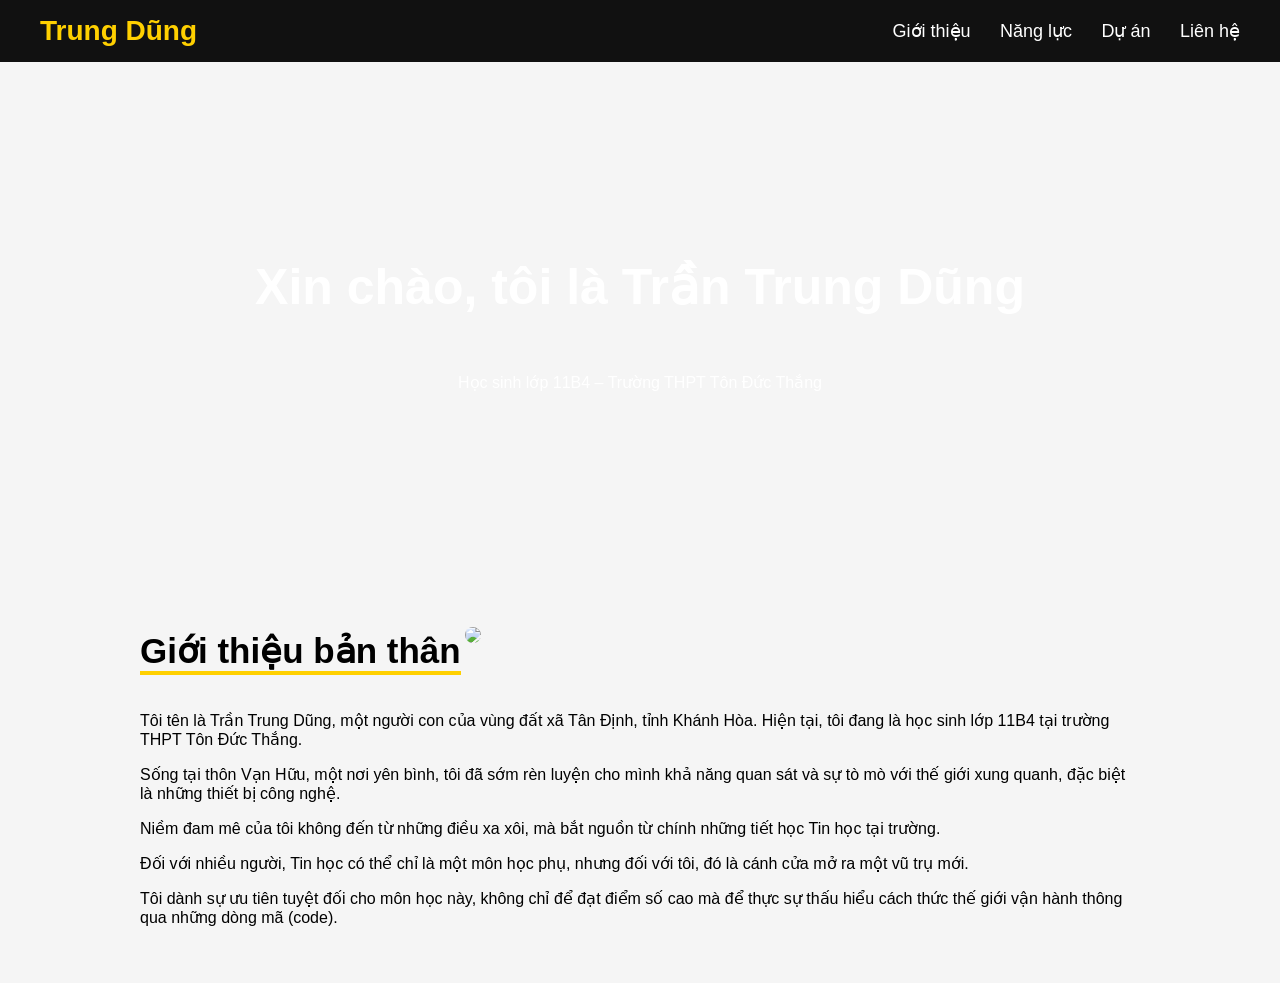
==== index.html @ 5312129a "Create index.html" ====
<!DOCTYPE html>
<html>
<head>
<title>Portfolio Trần Trung Dũng</title>
<link rel="stylesheet" href="style.css">
</head>

<body>

<header>
<div class="logo">Trung Dũng</div>

<nav>
<a href="index.html">Giới thiệu</a>
<a href="nangluc.html">Năng lực</a>
<a href="duan.html">Dự án</a>
<a href="lienhe.html">Liên hệ</a>
</nav>

</header>

<section class="hero">

<h1>Xin chào, tôi là Trần Trung Dũng</h1>
<p>Học sinh lớp 11B4 – Trường THPT Tôn Đức Thắng</p>

</section>

<div class="container">

<h2 class="section-title">Giới thiệu bản thân</h2>

<img src="https://images.unsplash.com/photo-1519389950473-47ba0277781c">

<p>
Tôi tên là Trần Trung Dũng, một người con của vùng đất xã Tân Định, tỉnh Khánh Hòa. Hiện tại, tôi đang là học sinh lớp 11B4 tại trường THPT Tôn Đức Thắng.
</p>

<p>
Sống tại thôn Vạn Hữu, một nơi yên bình, tôi đã sớm rèn luyện cho mình khả năng quan sát và sự tò mò với thế giới xung quanh, đặc biệt là những thiết bị công nghệ.
</p>

<p>
Niềm đam mê của tôi không đến từ những điều xa xôi, mà bắt nguồn từ chính những tiết học Tin học tại trường.
</p>

<p>
Đối với nhiều người, Tin học có thể chỉ là một môn học phụ, nhưng đối với tôi, đó là cánh cửa mở ra một vũ trụ mới.
</p>

<p>
Tôi dành sự ưu tiên tuyệt đối cho môn học này, không chỉ để đạt điểm số cao mà để thực sự thấu hiểu cách thức thế giới vận hành thông qua những dòng mã (code).
</p>

</div>

</body>
</html>
---- style.css ----
body{
font-family: Arial, sans-serif;
margin:0;
background:#f5f5f5;
animation: fadein 0.6s;
}

@keyframes fadein{
from{opacity:0; transform:translateY(20px)}
to{opacity:1}
}

header{
background:#111;
color:white;
padding:15px 40px;
display:flex;
justify-content:space-between;
align-items:center;
}

.logo{
color:#ffd000;
font-size:28px;
font-weight:bold;
}

nav a{
color:white;
margin-left:25px;
text-decoration:none;
font-size:18px;
}

nav a:hover{
color:#ffd000;
}

.hero{
height:500px;
background:url("https://images.unsplash.com/photo-1518770660439-4636190af475") center/cover;
display:flex;
flex-direction:column;
justify-content:center;
align-items:center;
color:white;
text-align:center;
}

.hero h1{
font-size:50px;
}

.container{
max-width:1000px;
margin:auto;
padding:40px;
}

.section-title{
font-size:35px;
margin-bottom:20px;
border-bottom:4px solid #ffd000;
display:inline-block;
}

img{
width:100%;
border-radius:10px;
margin:20px 0;
}

.skill{
margin:20px 0;
}

.bar{
height:20px;
background:#ddd;
border-radius:20px;
overflow:hidden;
}

.bar div{
height:100%;
background:#ffd000;
}

.card{
background:white;
padding:20px;
border-radius:10px;
box-shadow:0 5px 15px rgba(0,0,0,0.1);
margin:20px 0;
}

input,textarea{
width:100%;
padding:10px;
margin:10px 0;
}

button{
background:#ffd000;
border:none;
padding:10px 20px;
cursor:pointer;
font-weight:bold;
}

.comment{
background:#eee;
padding:10px;
margin-top:10px;
border-radius:6px;
}
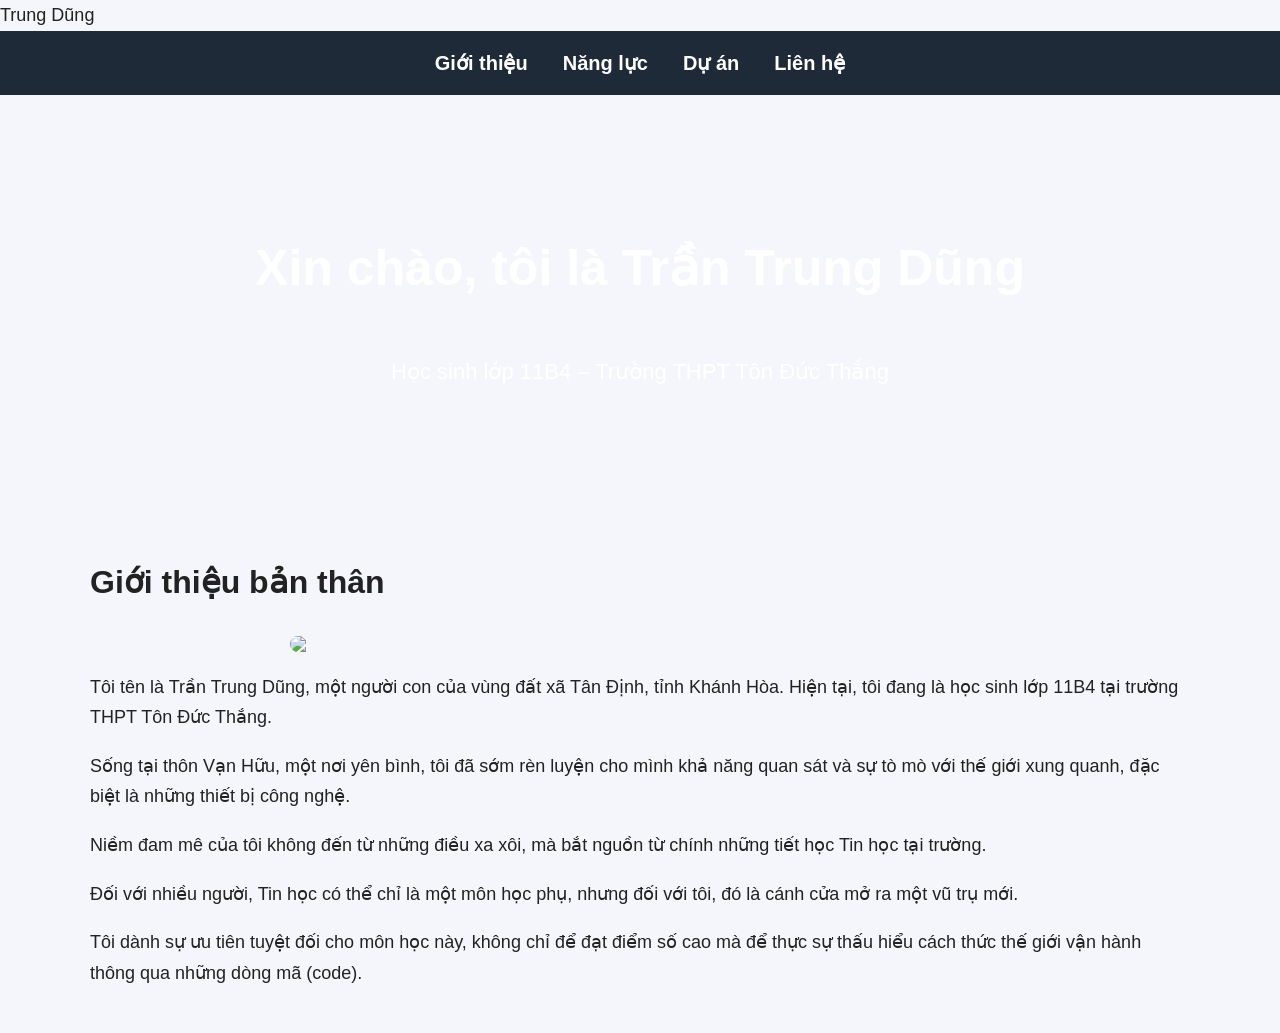
==== commit 79d42fb0: "Update index.html" ====
--- a/index.html
+++ b/index.html
@@ -21,8 +21,13 @@
 
 <section class="hero">
 
+<div class="hero">
+
 <h1>Xin chào, tôi là Trần Trung Dũng</h1>
+
 <p>Học sinh lớp 11B4 – Trường THPT Tôn Đức Thắng</p>
+
+</div>
 
 </section>
 
--- a/style.css
+++ b/style.css
@@ -1,44 +1,150 @@
 body{
 font-family: Arial, sans-serif;
+font-size: 18px;
+line-height: 1.7;
 margin:0;
-background:#f5f5f5;
-animation: fadein 0.6s;
+background:#f4f6fb;
+color:#222;
 }
 
-@keyframes fadein{
-from{opacity:0; transform:translateY(20px)}
-to{opacity:1}
+.container{
+width:90%;
+max-width:1100px;
+margin:auto;
+padding:30px;
 }
 
-header{
-background:#111;
-color:white;
-padding:15px 40px;
-display:flex;
-justify-content:space-between;
-align-items:center;
+h1{
+font-size:40px;
+margin-bottom:20px;
 }
 
-.logo{
-color:#ffd000;
-font-size:28px;
-font-weight:bold;
+h2{
+font-size:32px;
+margin-top:30px;
+}
+
+h3{
+font-size:24px;
+margin-top:20px;
+}
+
+p{
+font-size:18px;
+margin-bottom:15px;
+}
+
+li{
+font-size:18px;
+margin-bottom:8px;
+}
+
+img{
+width:100%;
+max-width:700px;
+display:block;
+margin:20px auto;
+border-radius:10px;
+}
+
+nav{
+background:#1e2a38;
+padding:15px;
+text-align:center;
 }
 
 nav a{
 color:white;
-margin-left:25px;
 text-decoration:none;
+margin:0 15px;
+font-size:20px;
+font-weight:bold;
+}
+
+nav a:hover{
+color:#ffd166;
+}
+.title{
+text-align:center;
+font-size:36px;
+margin-top:40px;
+}
+
+.comment-box{
+max-width:600px;
+margin:auto;
+display:flex;
+flex-direction:column;
+gap:10px;
+}
+
+.comment-box input,
+.comment-box textarea{
+padding:10px;
+font-size:16px;
+border-radius:8px;
+border:1px solid #ccc;
+}
+
+.comment-box textarea{
+height:80px;
+resize:none;
+}
+
+.comment-box button{
+background:#4c6ef5;
+color:white;
+border:none;
+padding:10px;
+border-radius:20px;
+cursor:pointer;
+font-size:16px;
+}
+
+.comment-box button:hover{
+background:#364fc7;
+}
+
+#comments{
+max-width:700px;
+margin:30px auto;
+}
+
+.comment{
+background:white;
+padding:15px;
+border-radius:10px;
+margin-bottom:10px;
+box-shadow:0 2px 6px rgba(0,0,0,0.1);
+animation:fade 0.4s;
+}
+
+.comment b{
 font-size:18px;
 }
 
-nav a:hover{
-color:#ffd000;
+.time{
+font-size:13px;
+color:gray;
+margin-left:10px;
 }
 
+.delete{
+float:right;
+color:red;
+cursor:pointer;
+font-size:14px;
+}
+
+@keyframes fade{
+from{opacity:0; transform:translateY(10px)}
+to{opacity:1; transform:translateY(0)}
+}
 .hero{
-height:500px;
-background:url("https://images.unsplash.com/photo-1518770660439-4636190af475") center/cover;
+background-image:url("bg.jpg");
+background-size:cover;
+background-position:center;
+height:400px;
 display:flex;
 flex-direction:column;
 justify-content:center;
@@ -51,66 +157,6 @@
 font-size:50px;
 }
 
-.container{
-max-width:1000px;
-margin:auto;
-padding:40px;
+.hero p{
+font-size:22px;
 }
-
-.section-title{
-font-size:35px;
-margin-bottom:20px;
-border-bottom:4px solid #ffd000;
-display:inline-block;
-}
-
-img{
-width:100%;
-border-radius:10px;
-margin:20px 0;
-}
-
-.skill{
-margin:20px 0;
-}
-
-.bar{
-height:20px;
-background:#ddd;
-border-radius:20px;
-overflow:hidden;
-}
-
-.bar div{
-height:100%;
-background:#ffd000;
-}
-
-.card{
-background:white;
-padding:20px;
-border-radius:10px;
-box-shadow:0 5px 15px rgba(0,0,0,0.1);
-margin:20px 0;
-}
-
-input,textarea{
-width:100%;
-padding:10px;
-margin:10px 0;
-}
-
-button{
-background:#ffd000;
-border:none;
-padding:10px 20px;
-cursor:pointer;
-font-weight:bold;
-}
-
-.comment{
-background:#eee;
-padding:10px;
-margin-top:10px;
-border-radius:6px;
-}
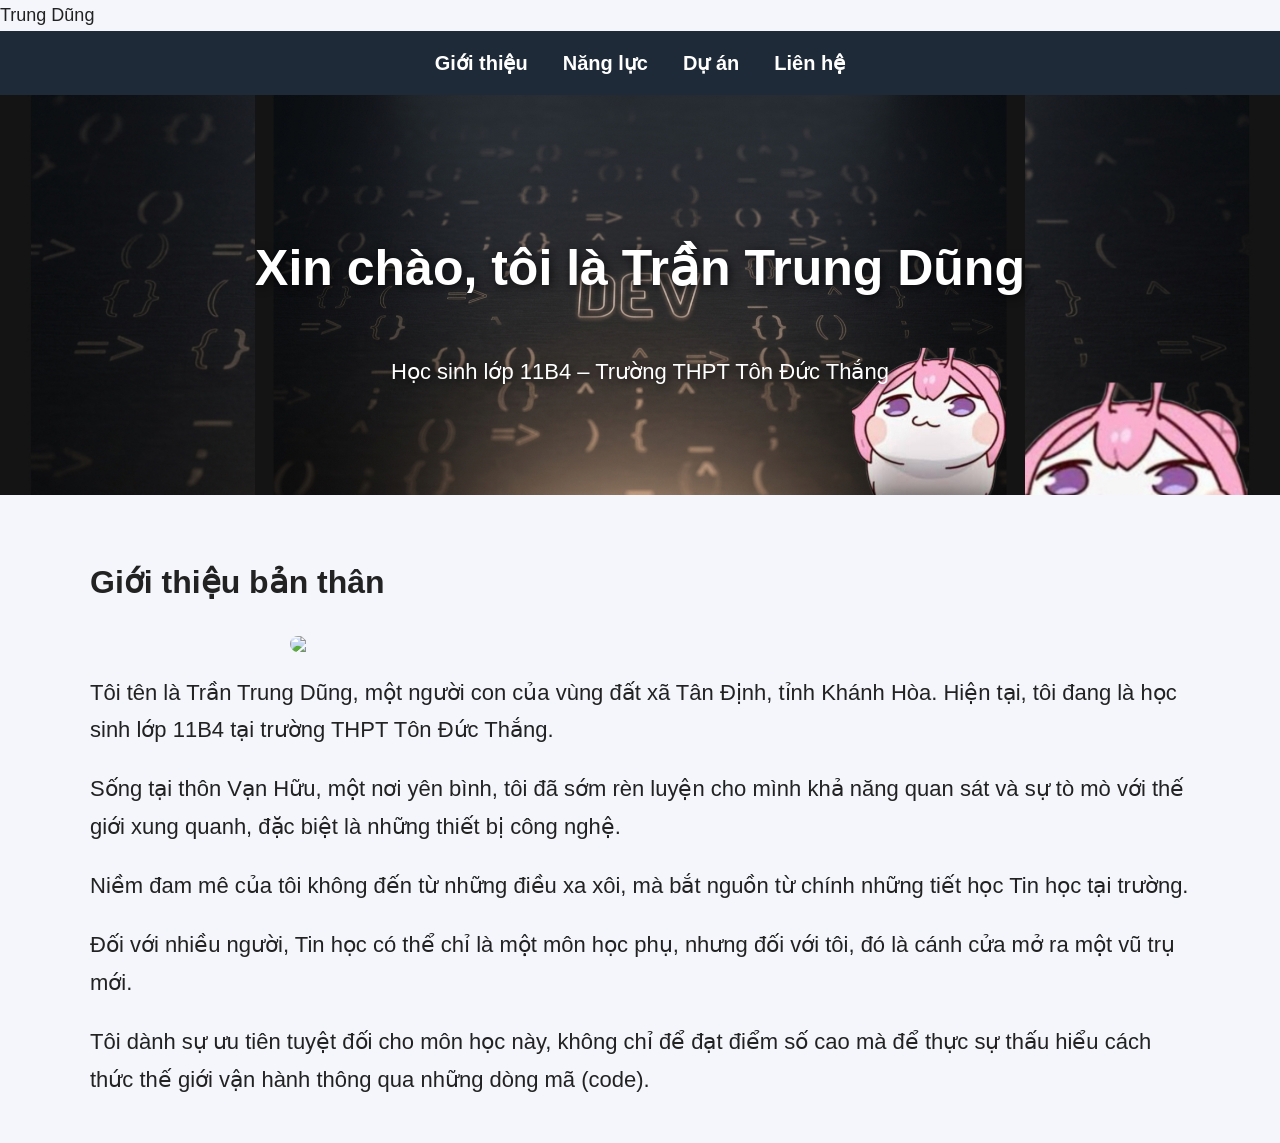
==== commit 65df7536: "Update index.html" ====
--- a/index.html
+++ b/index.html
@@ -61,3 +61,19 @@
 
 </body>
 </html>
+<script>
+document.querySelectorAll("a").forEach(link=>{
+link.addEventListener("click",function(e){
+const href=this.getAttribute("href");
+
+if(href && !href.startsWith("#")){
+e.preventDefault();
+document.body.classList.add("fade-out");
+
+setTimeout(()=>{
+window.location=href;
+},500);
+}
+});
+});
+</script>
--- a/style.css
+++ b/style.css
@@ -30,12 +30,12 @@
 }
 
 p{
-font-size:18px;
+font-size:22px;
 margin-bottom:15px;
 }
 
 li{
-font-size:18px;
+font-size:22px;
 margin-bottom:8px;
 }
 
@@ -64,6 +64,7 @@
 nav a:hover{
 color:#ffd166;
 }
+
 .title{
 text-align:center;
 font-size:36px;
@@ -140,9 +141,11 @@
 from{opacity:0; transform:translateY(10px)}
 to{opacity:1; transform:translateY(0)}
 }
+
 .hero{
-background-image:url("bg.jpg");
+background-image:url(IMG_3012.jpeg);
 background-size:cover;
+background-repeat:no-repeat;
 background-position:center;
 height:400px;
 display:flex;
@@ -155,8 +158,102 @@
 
 .hero h1{
 font-size:50px;
+text-shadow: 2px 2px 10px rgba(0,0,0,0.7);
+animation: fadeIn 2s ease;
 }
 
 .hero p{
 font-size:22px;
-}
+text-shadow: 2px 2px 10px rgba(0,0,0,0.7);
+animation: fadeIn 3s ease;
+}
+
+@keyframes fadeIn{
+from{
+opacity:0;
+transform:translateY(20px);
+}
+to{
+opacity:1;
+transform:translateY(0);
+}
+}
+
+body{
+animation: pageFade 0.6s ease;
+}
+
+.skill{
+margin-bottom:20px;
+}
+
+.skill-bar{
+width:100%;
+height:12px;
+background:#ddd;
+border-radius:10px;
+overflow:hidden;
+}
+
+.skill-fill{
+height:100%;
+border-radius:10px;
+}
+
+.html{
+width:85%;
+background:#ff6b6b;
+}
+
+.css{
+width:75%;
+background:#4dabf7;
+}
+
+.js{
+width:60%;
+background:#ffd43b;
+}
+
+.logic{
+width:90%;
+background:#9b59b6;
+}
+
+.coding{
+width:80%;
+background:#27ae60;
+}
+
+.learning{
+width:85%;
+background:#e67e22;
+}
+
+.debug{
+width:75%;
+background:#e74c3c;
+}
+/* hiệu ứng chuyển trang */
+.fade-out{
+opacity:0;
+transition:opacity 0.5s;
+}
+
+.fade-in{
+opacity:1;
+transition:opacity 0.5s;
+}
+
+body{
+animation: fadePageIn 0.5s;
+}
+
+@keyframes fadePageIn{
+from{
+opacity:0;
+}
+to{
+opacity:1;
+}
+}
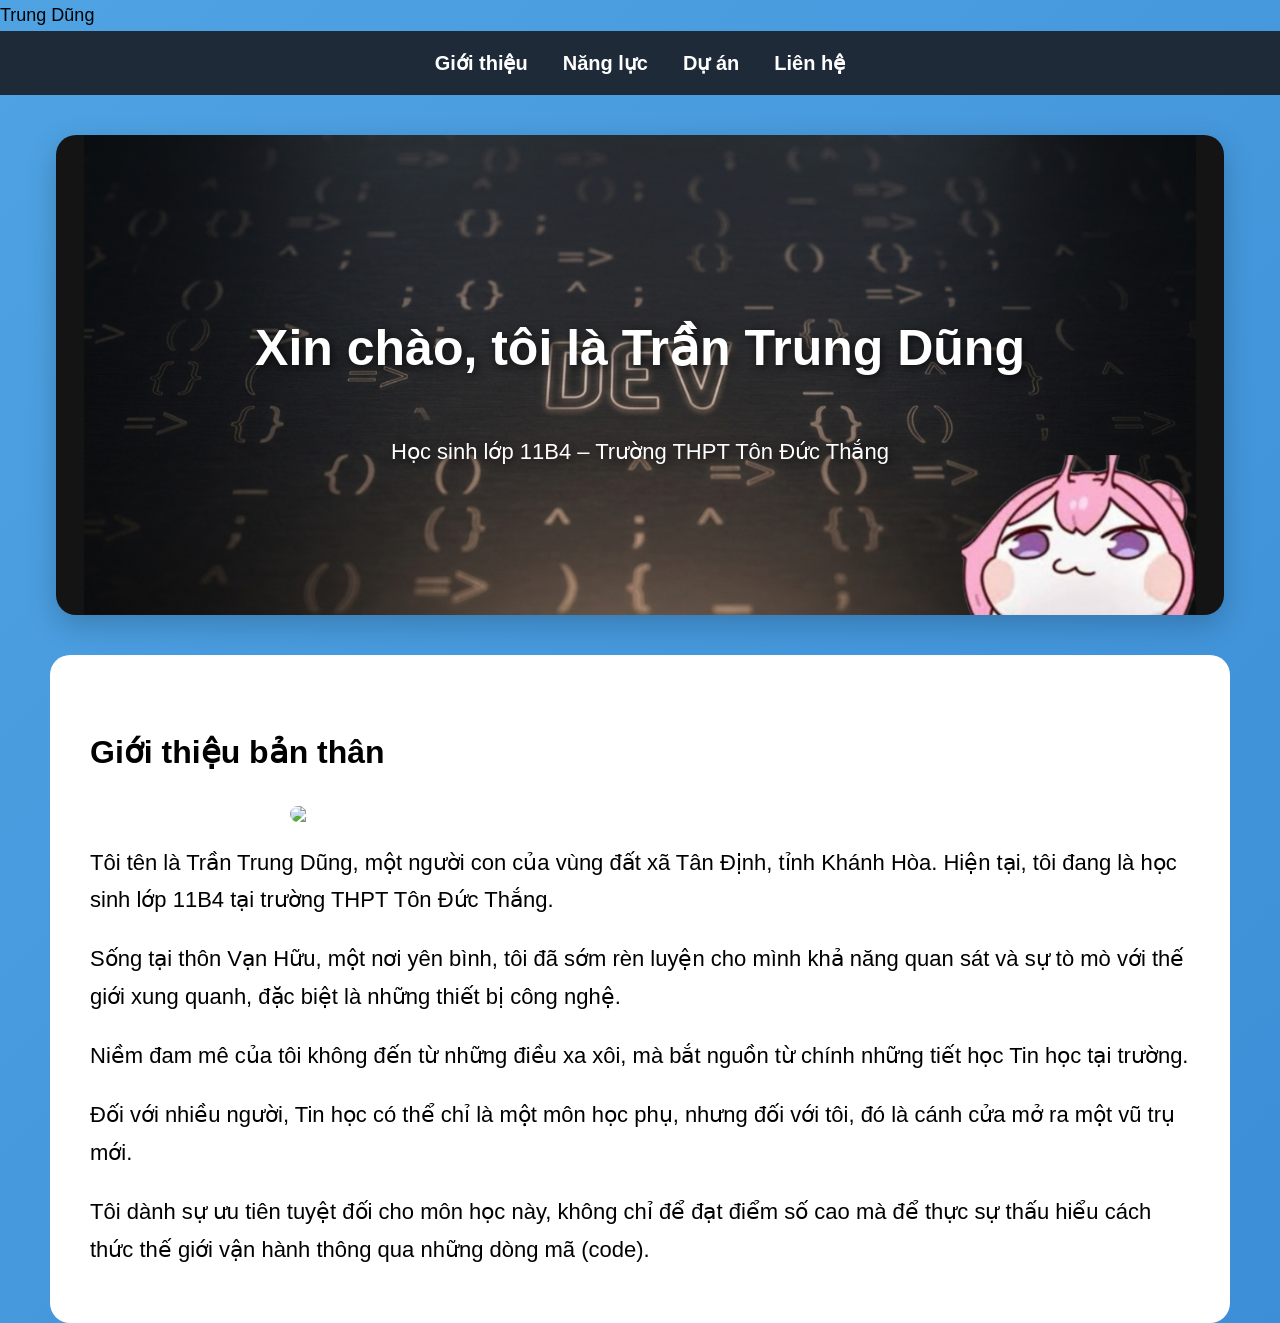
==== commit 30f7f347: "Update index.html" ====
--- a/index.html
+++ b/index.html
@@ -19,15 +19,12 @@
 
 </header>
 
+
 <section class="hero">
-
-<div class="hero">
 
 <h1>Xin chào, tôi là Trần Trung Dũng</h1>
 
 <p>Học sinh lớp 11B4 – Trường THPT Tôn Đức Thắng</p>
-
-</div>
 
 </section>
 
--- a/style.css
+++ b/style.css
@@ -1,17 +1,19 @@
 body{
 font-family: Arial, sans-serif;
-font-size: 18px;
-line-height: 1.7;
+font-size:18px;
+line-height:1.7;
 margin:0;
-background:#f4f6fb;
-color:#222;
+background: linear-gradient(135deg,#4fa3e3,#3c8ed6);
+color:#000;
 }
 
 .container{
 width:90%;
 max-width:1100px;
 margin:auto;
-padding:30px;
+padding:40px;
+background:white;
+border-radius:20px;
 }
 
 h1{
@@ -237,16 +239,16 @@
 /* hiệu ứng chuyển trang */
 .fade-out{
 opacity:0;
-transition:opacity 0.5s;
+transition:opacity 0.3s;
 }
 
 .fade-in{
 opacity:1;
-transition:opacity 0.5s;
+transition:opacity 0.3s;
 }
 
 body{
-animation: fadePageIn 0.5s;
+animation: fadePageIn 0.3s;
 }
 
 @keyframes fadePageIn{
@@ -257,3 +259,11 @@
 opacity:1;
 }
 }
+section{
+background:white;
+margin:40px auto;
+width:85%;
+padding:40px;
+border-radius:20px;
+box-shadow:0 10px 30px rgba(0,0,0,0.2);
+}
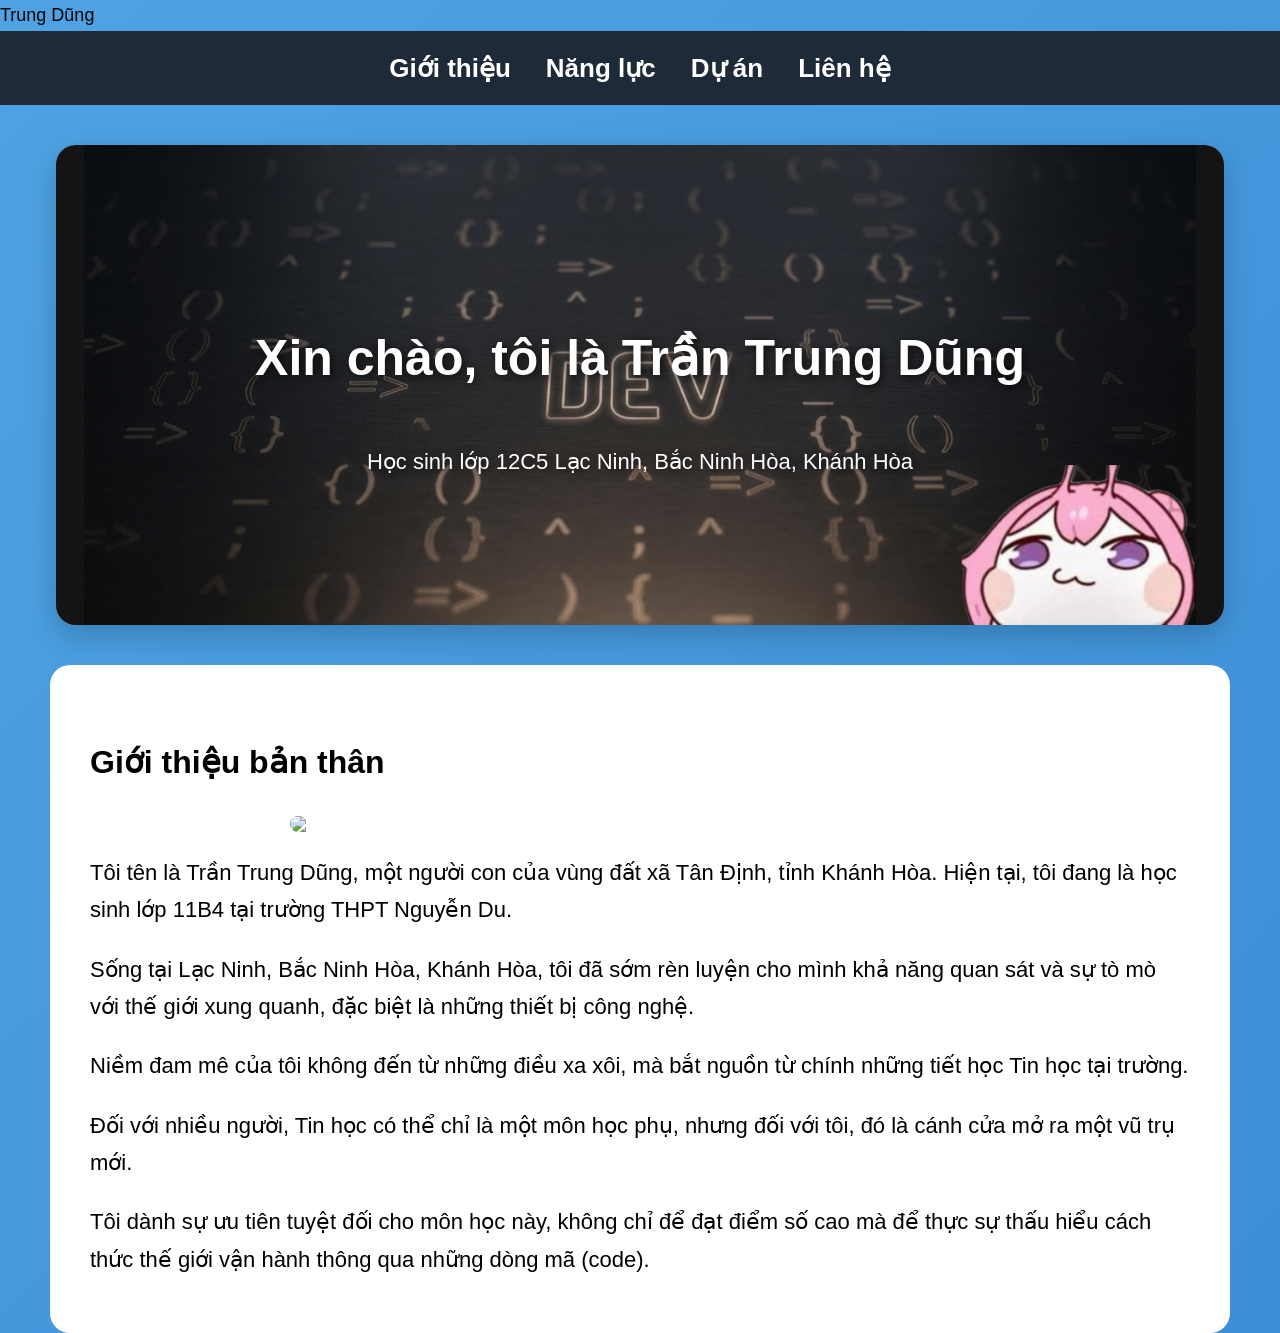
==== commit f0308eef: "Update index.html" ====
--- a/index.html
+++ b/index.html
@@ -24,7 +24,7 @@
 
 <h1>Xin chào, tôi là Trần Trung Dũng</h1>
 
-<p>Học sinh lớp 11B4 – Trường THPT Tôn Đức Thắng</p>
+<p>Học sinh lớp 12C5 Lạc Ninh, Bắc Ninh Hòa, Khánh Hòa</p>
 
 </section>
 
@@ -35,11 +35,11 @@
 <img src="https://images.unsplash.com/photo-1519389950473-47ba0277781c">
 
 <p>
-Tôi tên là Trần Trung Dũng, một người con của vùng đất xã Tân Định, tỉnh Khánh Hòa. Hiện tại, tôi đang là học sinh lớp 11B4 tại trường THPT Tôn Đức Thắng.
+Tôi tên là Trần Trung Dũng, một người con của vùng đất xã Tân Định, tỉnh Khánh Hòa. Hiện tại, tôi đang là học sinh lớp 11B4 tại trường THPT Nguyễn Du.
 </p>
 
 <p>
-Sống tại thôn Vạn Hữu, một nơi yên bình, tôi đã sớm rèn luyện cho mình khả năng quan sát và sự tò mò với thế giới xung quanh, đặc biệt là những thiết bị công nghệ.
+Sống tại Lạc Ninh, Bắc Ninh Hòa, Khánh Hòa, tôi đã sớm rèn luyện cho mình khả năng quan sát và sự tò mò với thế giới xung quanh, đặc biệt là những thiết bị công nghệ.
 </p>
 
 <p>
--- a/style.css
+++ b/style.css
@@ -248,7 +248,7 @@
 }
 
 body{
-animation: fadePageIn 0.3s;
+animation: fadePageIn 0.15s;
 }
 
 @keyframes fadePageIn{
@@ -267,3 +267,29 @@
 border-radius:20px;
 box-shadow:0 10px 30px rgba(0,0,0,0.2);
 }
+img{
+transition:0.3s;
+}
+
+img:hover{
+transform:scale(1.05);
+}
+nav a{
+font-size:26px;
+font-weight:bold;
+margin:15px;
+text-decoration:none;
+color:white;
+}
+
+nav a:hover{
+color:#0077ff;
+}
+html{
+scroll-behavior: smooth;
+}
+#nangluc p{
+font-size:20px;
+line-height:1.8;
+margin-top:15px;
+}
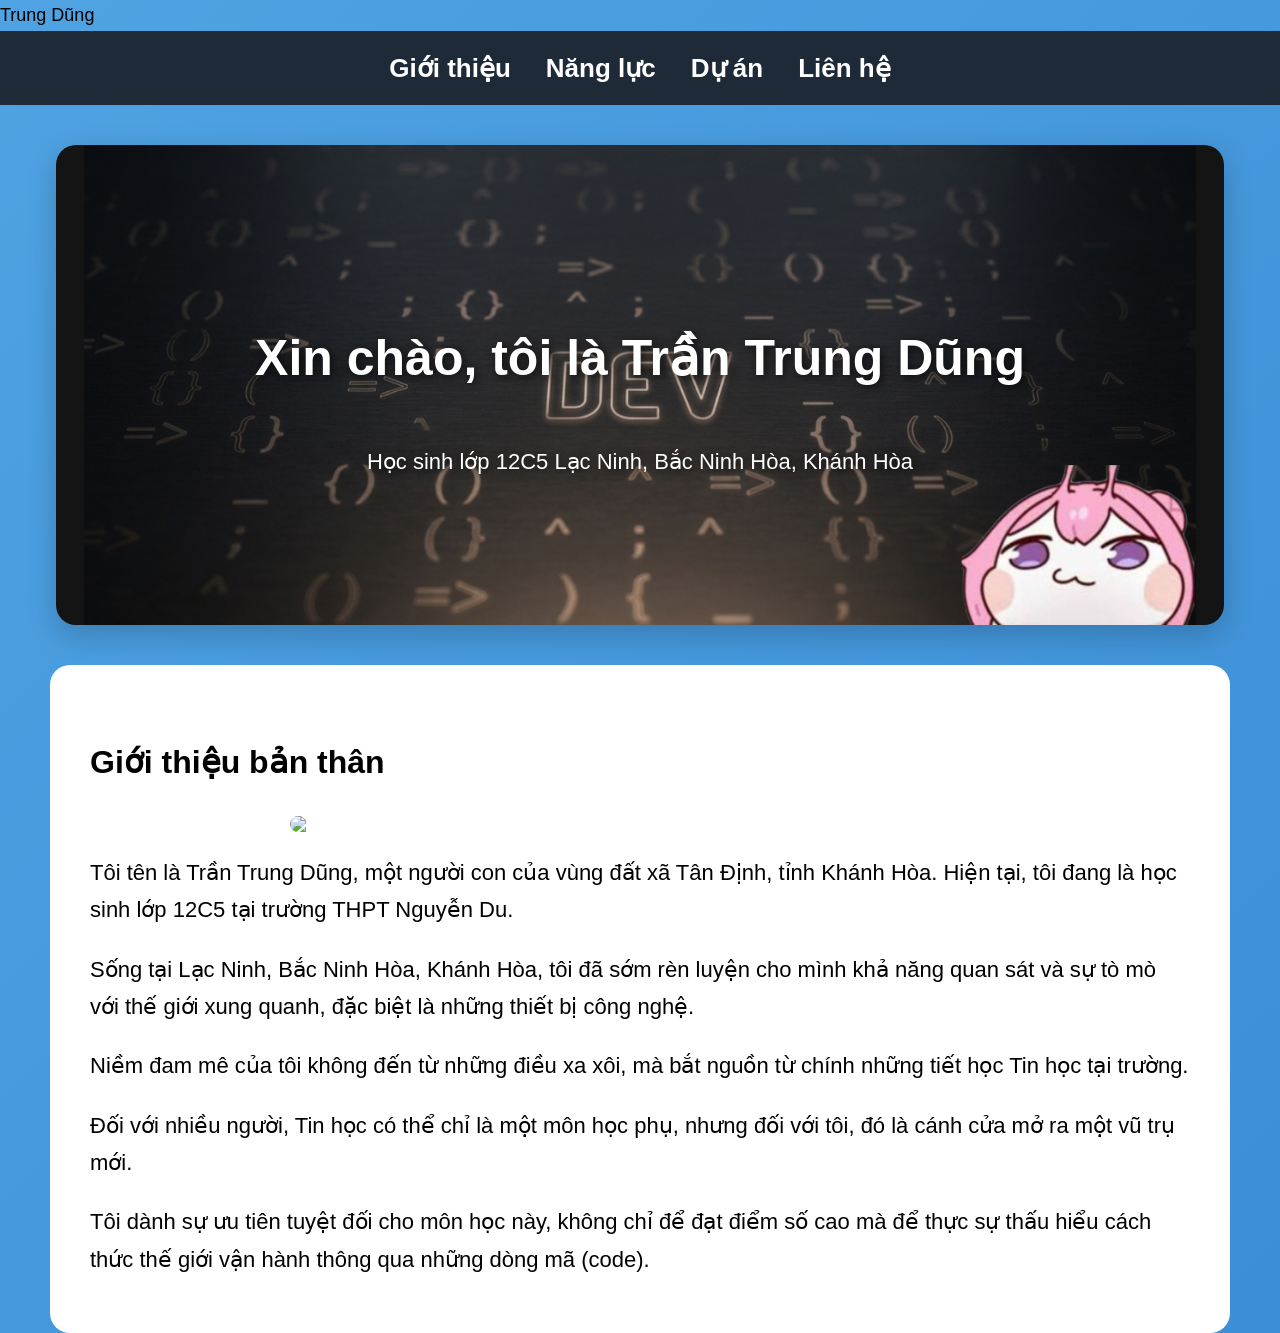
==== commit d13b2499: "Update index.html" ====
--- a/index.html
+++ b/index.html
@@ -35,7 +35,7 @@
 <img src="https://images.unsplash.com/photo-1519389950473-47ba0277781c">
 
 <p>
-Tôi tên là Trần Trung Dũng, một người con của vùng đất xã Tân Định, tỉnh Khánh Hòa. Hiện tại, tôi đang là học sinh lớp 11B4 tại trường THPT Nguyễn Du.
+Tôi tên là Trần Trung Dũng, một người con của vùng đất xã Tân Định, tỉnh Khánh Hòa. Hiện tại, tôi đang là học sinh lớp 12C5 tại trường THPT Nguyễn Du.
 </p>
 
 <p>
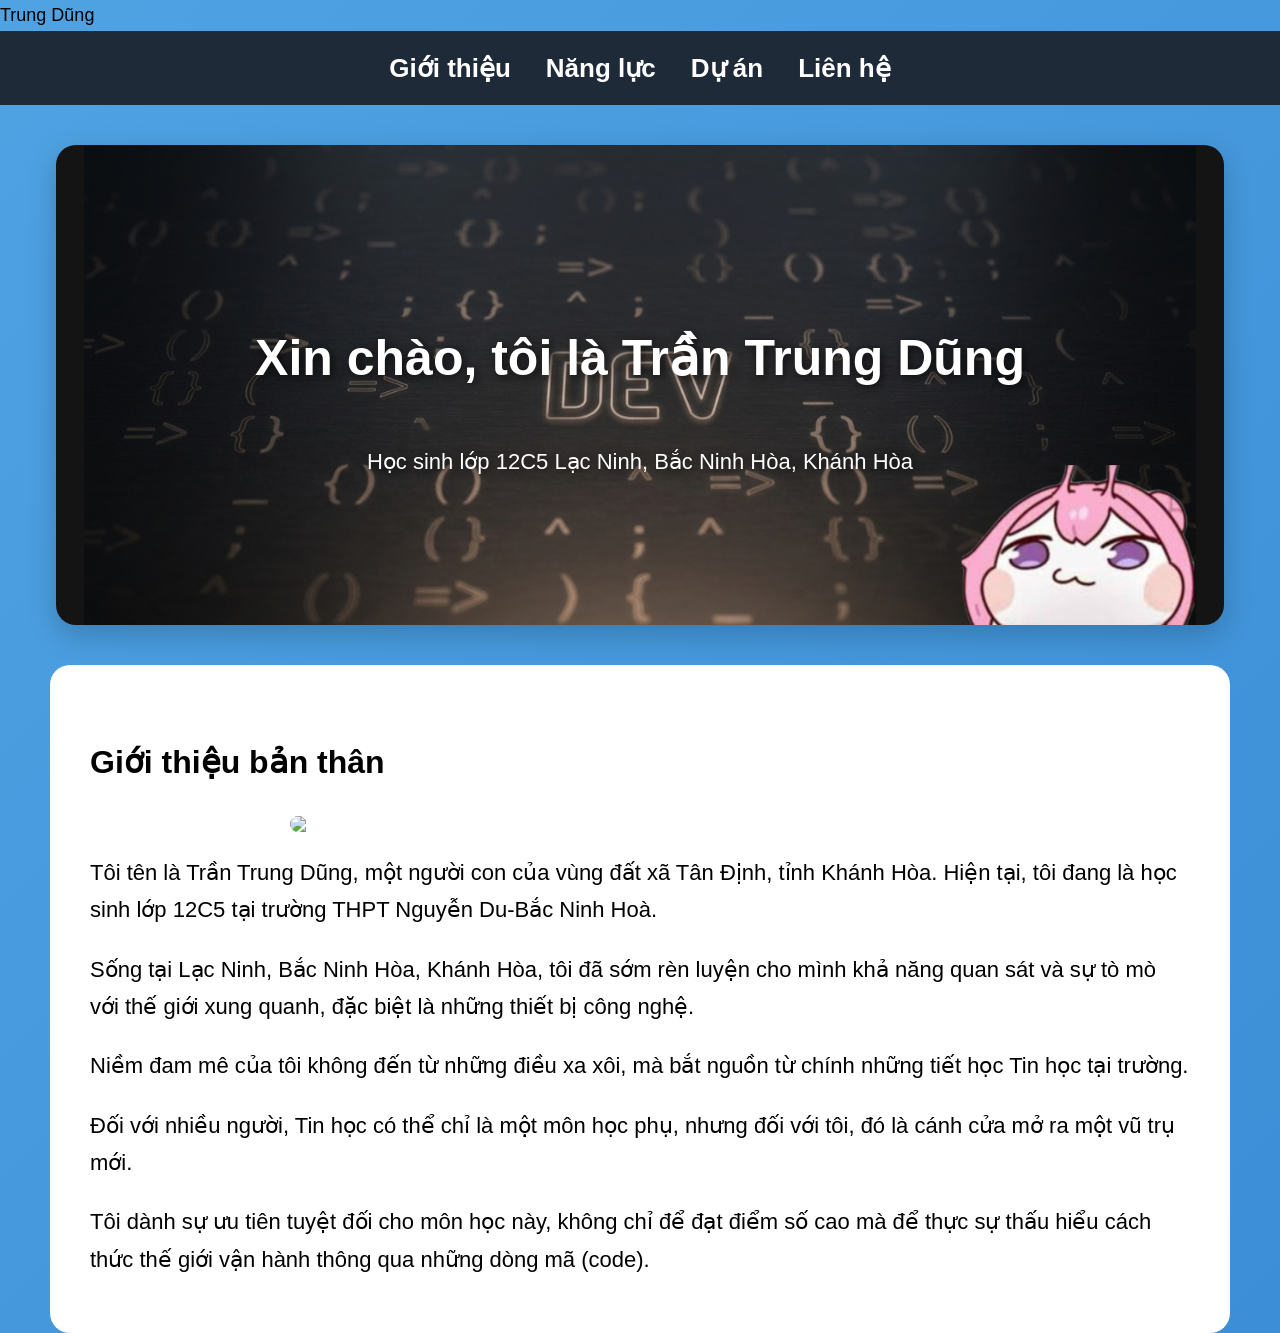
==== commit 645d2ea0: "Update index.html" ====
--- a/index.html
+++ b/index.html
@@ -35,7 +35,7 @@
 <img src="https://images.unsplash.com/photo-1519389950473-47ba0277781c">
 
 <p>
-Tôi tên là Trần Trung Dũng, một người con của vùng đất xã Tân Định, tỉnh Khánh Hòa. Hiện tại, tôi đang là học sinh lớp 12C5 tại trường THPT Nguyễn Du.
+Tôi tên là Trần Trung Dũng, một người con của vùng đất xã Tân Định, tỉnh Khánh Hòa. Hiện tại, tôi đang là học sinh lớp 12C5 tại trường THPT Nguyễn Du-Bắc Ninh Hoà.
 </p>
 
 <p>
